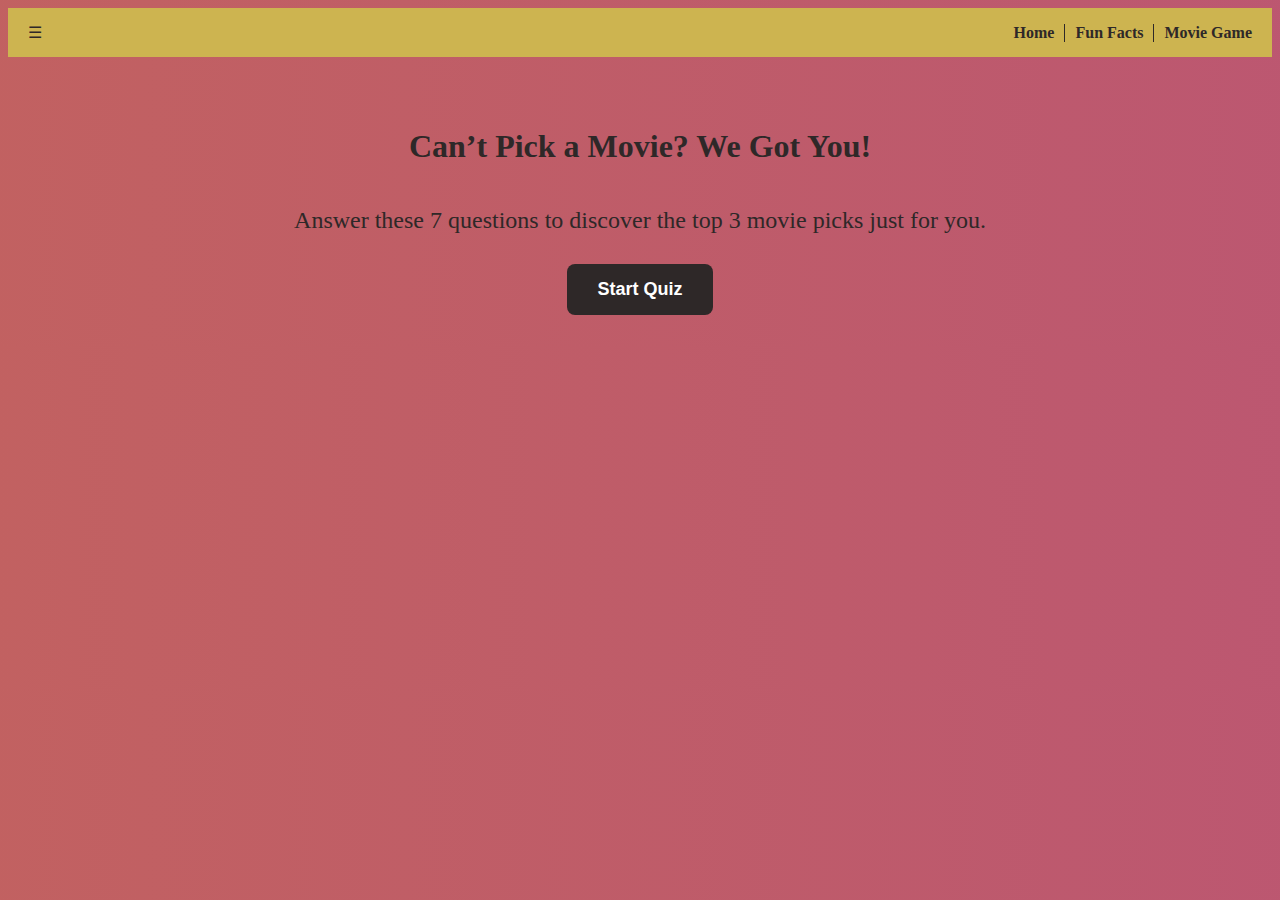
==== src/index.html @ 7c5e80e7 "Weekly Build Check In 1" ====
<!DOCTYPE html>
<html lang="en">

<head>
	<meta charset="utf-8">
	<meta http-equiv="X-UA-Compatible" content="IE=edge">
	<meta name="viewport" content="width=device-width, initial-scale=1">
	<meta name="Movie Picker" content="Find the perfect movie for your movie night!" />
	<title>Movie Picker</title>
	<link href="css/style.css" rel="stylesheet"> <!--CSS file linked here-->
</head>

<body>
	<!-- Navigation Bar -->
	<header class="navbar">
		<div class="menu-icon" onclick="toggleMenu()">☰</div>
		<nav class="nav-links">
			<a href="#">Home</a>
			<a href="#">Fun Facts</a>
			<a href="#">Movie Game</a>
		</nav>
	</header>

	<main class="content-container">
		<h1>Can’t Pick a Movie? We Got You!</h1>
		<h2>Answer these 7 questions to discover the top 3 movie picks just for you.</h2>
	</main>

	<!-- Start Quiz Button -->
	<button>Start Quiz</button>

	<script src="js/scripts.js"></script> <!--Javascript file linked here-->
</body>

</html>
---- src/css/style.css ----
/*
CSS controls the styling of the page.
You can write a color in directly, or use variables.
Try changing the color from blue to red in the
primary color variable below.
*/

:root {
	--color-primary: #2E2828;
	--color-secondary: #2E2828;
}

body {
	background: hsla(0, 44%, 57%, 1);
	background: linear-gradient(90deg, hsla(0, 44%, 57%, 1) 0%, hsla(345, 43%, 54%, 1) 100%);
}

/* Navbar Styling */
.navbar {
	background-color: #CDB450;
	color: #2E2828;
	display: flex;
	justify-content: space-between;
	align-items: center;
	padding: 15px 20px;
}

/* Navigation links */
.nav-links {
	display: flex;
	gap: 10px;
}

.nav-links a {
	text-decoration: none;
	color: #2E2828;
	font-weight: bold;
	font-size: 16px;
}

/* Black line between items */
.nav-links a:not(:last-child) {
	border-right: 1.5px solid #2E2828;
	padding-right: 10px;
}

.nav-links a:hover {
	color: white;
	background-color: transparent;
}

button {
	display: block;
	margin: 30px auto;
	background-color: #2E2828;
	color: white;
	font-size: 18px;
	font-weight: bold;
	padding: 15px 30px;
	border: none;
	border-radius: 8px;
	cursor: pointer;
	transition: background-color 0.3s ease, transform 0.2s ease;
}

button:active {
	background-color: white;
}

/*
CSS doesn't allow variables to be used in media
queries just yet, but you can use these values
to help you out.

	--size-xs: 320px;
	--size-sm: 480px;
	--size-md: 768px;
	--size-lg: 1024px;
	--size-xl: 1200px;
*/

h1 {
	color: var(--color-primary);
	text-align: center;
	padding-top: 50px;
}

h2 {
	color: var(--color-primary);
	text-align: center;
	padding-top: 20px;
	font-weight: normal;
}

/* This uses the same value as --size-xs. */
@media screen and (width >=320px) {
	.content-container {
		margin: 0 auto;
		max-width: 768px;
	}
}
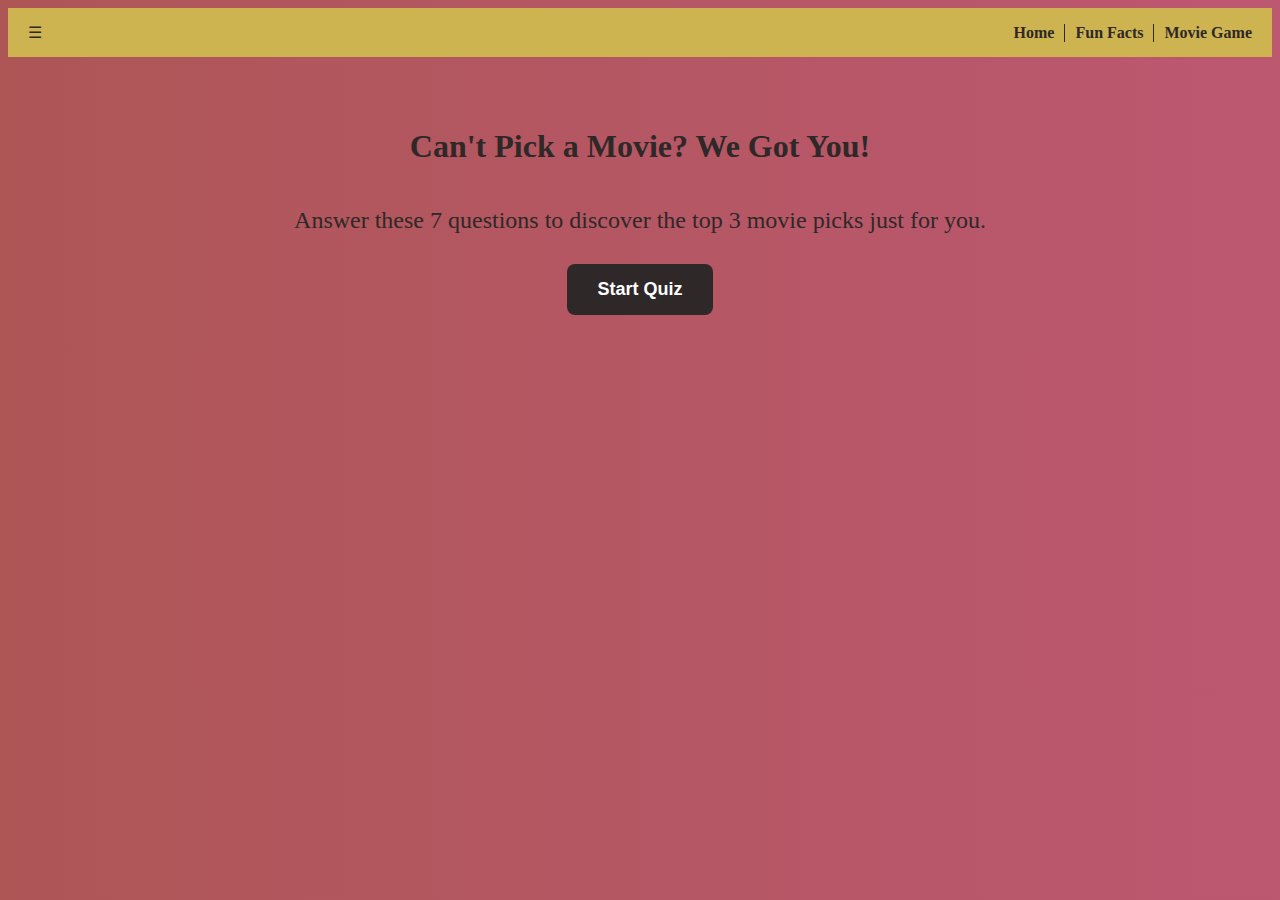
==== commit 0841b434: "Weekly Build Check In 2" ====
--- a/src/index.html
+++ b/src/index.html
@@ -21,15 +21,36 @@
 		</nav>
 	</header>
 
-	<main class="content-container">
-		<h1>Can’t Pick a Movie? We Got You!</h1>
-		<h2>Answer these 7 questions to discover the top 3 movie picks just for you.</h2>
-	</main>
+	<!-- Start Page -->
+	<div id="start-page" class="page active">
+		<main class="content-container">
+			<h1>Can't Pick a Movie? We Got You!</h1>
+			<h2>Answer these 7 questions to discover the top 3 movie picks just for you.</h2>
+			<!-- Start Quiz Button -->
+			<button id="start-btn">Start Quiz</button>
+		</main>
+	</div>
 
-	<!-- Start Quiz Button -->
-	<button>Start Quiz</button>
+	<!-- Quiz Page -->
+	<div id="quiz-page" class="page">
+		<main class="content-container">
+			<div id="question-container"></div>
+			<button id="prev-btn" class="nav-btn">Previous</button>
+			<button id="next-btn" class="nav-btn">Next</button>
+			<button id="submit-btn" class="nav-btn">Submit</button>
+		</main>
+	</div>
+
+	<!-- Result Page -->
+	<div id="result-page" class="page">
+		<main class="content-container">
+			<h2>Your Movie Picks Are Ready!</h2>
+			<p id="results"></p>
+			<button id="restart-btn">Restart Quiz</button>
+		</main>
+	</div>
 
 	<script src="js/scripts.js"></script> <!--Javascript file linked here-->
 </body>
 
-</html>
+</html>--- a/src/css/style.css
+++ b/src/css/style.css
@@ -10,9 +10,14 @@
 	--color-secondary: #2E2828;
 }
 
-body {
+/*body {
 	background: hsla(0, 44%, 57%, 1);
 	background: linear-gradient(90deg, hsla(0, 44%, 57%, 1) 0%, hsla(345, 43%, 54%, 1) 100%);
+}*/
+
+body {
+	background: hsla(0, 35%, 51%, 1);
+	background: linear-gradient(90deg, hsla(0, 35%, 51%, 1) 0%, hsla(345, 43%, 54%, 1) 100%);
 }
 
 /* Navbar Styling */
@@ -33,14 +38,14 @@
 
 .nav-links a {
 	text-decoration: none;
-	color: #2E2828;
+	color: var(--color-primary);
 	font-weight: bold;
 	font-size: 16px;
 }
 
 /* Black line between items */
 .nav-links a:not(:last-child) {
-	border-right: 1.5px solid #2E2828;
+	border-right: 1.5px solid var(--color-primary);
 	padding-right: 10px;
 }
 
@@ -52,7 +57,7 @@
 button {
 	display: block;
 	margin: 30px auto;
-	background-color: #2E2828;
+	background-color: var(--color-primary);
 	color: white;
 	font-size: 18px;
 	font-weight: bold;
@@ -99,3 +104,57 @@
 		max-width: 768px;
 	}
 }
+
+/* Page Visibility Handling */
+.page {
+	display: none;
+	/* All pages are hidden by default */
+}
+
+.page.active {
+	display: block;
+	/* Only the active page is visible */
+}
+
+/* Question Container Styling */
+#question-container h2 {
+	color: var(--color-primary);
+	text-align: center;
+	margin-bottom: 20px;
+}
+
+#question-container label {
+	display: block;
+	/* Ensures answers are stacked vertically */
+	margin-bottom: 10px;
+	/* Adds spacing between answers */
+	font-size: 16px;
+	/* Adjusts font size for readability */
+	color: var(--color-primary);
+}
+
+#question-container input[type="radio"] {
+	margin-right: 10px;
+	/* Adds spacing between radio button and text */
+}
+
+/* Navigation Buttons Styling */
+.nav-btn {
+	margin-top: 20px;
+	/* Adds space above buttons */
+	background-color: var(--color-secondary);
+	color: white;
+	font-size: 16px;
+	/* Adjusts font size for buttons */
+	padding: 10px 20px;
+	/* Adds padding to buttons */
+	border-radius: 5px;
+	/* Rounds button edges slightly */
+	cursor: pointer;
+	/* Changes cursor to pointer on hover */
+	border: none;
+}
+
+.nav-btn:hover {
+	transform: scale (1.05) background-color:white;
+}